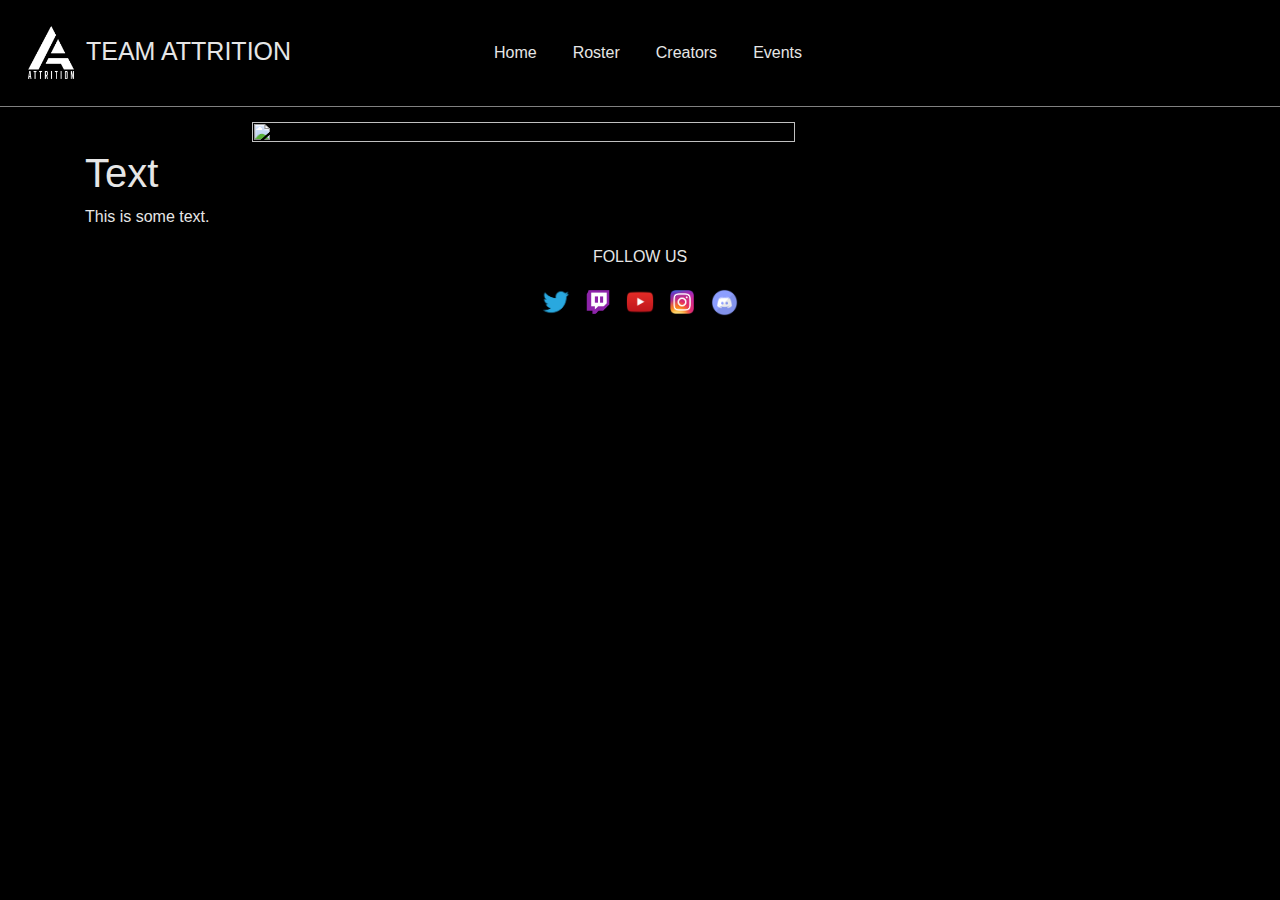
==== teamattritioncreators.html @ 1c455524 "Add files via upload" ====
<!DOCTYPE html>
<html lang="en">
<!-- 
-->
	<head>
		<meta charset="utf-8">
		<meta name="viewport" content="width=device-width, initial-scale=1">
		<link rel="stylesheet" href="https://maxcdn.bootstrapcdn.com/bootstrap/4.3.1/css/bootstrap.min.css">
		<link rel="stylesheet" type="text/css" href="teamAttritionCustom.css">
		<script src="https://ajax.googleapis.com/ajax/libs/jquery/3.4.1/jquery.min.js"></script>
		<script src="https://cdnjs.cloudflare.com/ajax/libs/popper.js/1.14.7/umd/popper.min.js"></script>
		<script src="https://maxcdn.bootstrapcdn.com/bootstrap/4.3.1/js/bootstrap.min.js"></script>
	</head>

	<body>
		<nav class="navbar navbar-expand-sm">
			<span class="navbar-brand w-100">
		    	<a class="navbar-brand" href="file:///Users/JamesFyfe/Desktop/HTML%20projects/teamattritionhome.html"><img src="attritionimgs/attritionlogo.png" alt="Team Attrition logo" width="70" height="70">TEAM ATTRITION</a>
		    </span>
		    <div class="navbar-collapse collapse w-100 justify-content-center">
			  <ul class="navbar-nav mx-auto">
			    <li class="nav-item">
			      <a class="nav-link" href="file:///Users/JamesFyfe/Desktop/HTML%20projects/teamattritionhome.html">Home</a>
			    </li>
			    <li class="nav-item">
			      <a class="nav-link" href="file:///Users/JamesFyfe/Desktop/HTML%20projects/teamattritionroster.html">Roster</a>
			    </li>
			    <li class="nav-item active">
			      <a class="nav-link" href="#">Creators</a>
			    </li>
			    <li class="nav-item">
			      <a class="nav-link" href="file:///Users/JamesFyfe/Desktop/HTML%20projects/teamattritionevents.html">Events</a>
			    </li>
			  </ul>
		    </div>
		    <div class="w-100"><!--spacer--></div>
		</nav>

		<div class="container">
			<span class="center"><img class="centerImage" src="attritionimgs/streamer.jpg"></span>
  			<h1>Text</h1>
  			<p>This is some text.</p>

			<span class="socialMediaList">
				<p>FOLLOW US</p>
				<span class="socialMediaImgContainer"><a href="https://twitter.com/TeamAttrition"><img src="attritionimgs/twitterlogo.png" alt="Twitter logo" width="30" height="30"></a></span>
				<span class="socialMediaImgContainer"><a href="https://www.twitch.tv/team_attrition" src=""><img src="attritionimgs/twitchlogo.png" alt="Twitch logo" width="30" height="30"></a></span>
				<span class="socialMediaImgContainer"><a href="https://www.youtube.com/channel/UC26XC75dTmGaqcDf33Kpzbw" src=""><img src="attritionimgs/youtubelogo.png" alt="Youtube logo" width="28" height="30"></a></span>
				<span class="socialMediaImgContainer"><a href="https://www.instagram.com/teamattrition/" src=""><img src="attritionimgs/instagramlogo.png" alt="Instagram logo" width="24" height="24"></a></span>
				<span class="socialMediaImgContainer"><a href="https://discord.gg/" src=""><img src="attritionimgs/discordlogo.png" alt="Discord logo" width="27" height="27"></a></span>
			<span>
		</div>
	</body>

	<script type="text/javascript">
		
	</script>
</html>
---- teamAttritionCustom.css ----
body {
	padding-bottom: 15px;
}

.navbar {
  	border-bottom: 1px solid grey;
}

.navbar a {
  	color: #e6e6e6;
}

.nav-item a {
	margin: 0 10px 0 10px;
}

.navbar-brand {
	font-size: 25px;
}

/*.center {
	text-align: center;
	display: block
	margin-left: auto;
	margin-right: auto;
}
*/

.center img {
	display:block;
	height: 70%;
	width: 70%;
	margin-left: auto;
	margin-right: auto;
}

.container {
	margin-top: 15px;
	/*border: 1px solid #73AD21;*/
}



/*.navbar {
	border: 1px solid #73AD21;
}

.navbar-nav {
	border: 1px solid #73AD21;
}*/

html, body {
	background-color: black;
	color: #e6e6e6;
}

.socialMediaList {
	display:block;
	width: 20%;
	margin-left: auto;
	margin-right: auto;
	text-align: center;
	/*border: 1px solid #73AD21;*/
	font-size: 20;
}
.socialMediaImgContainer  {
	display: inline-block;
	width: 15%;
	text-align: center;
	margin: 1%;
	/*border: 1px solid #73AD21;*/
}
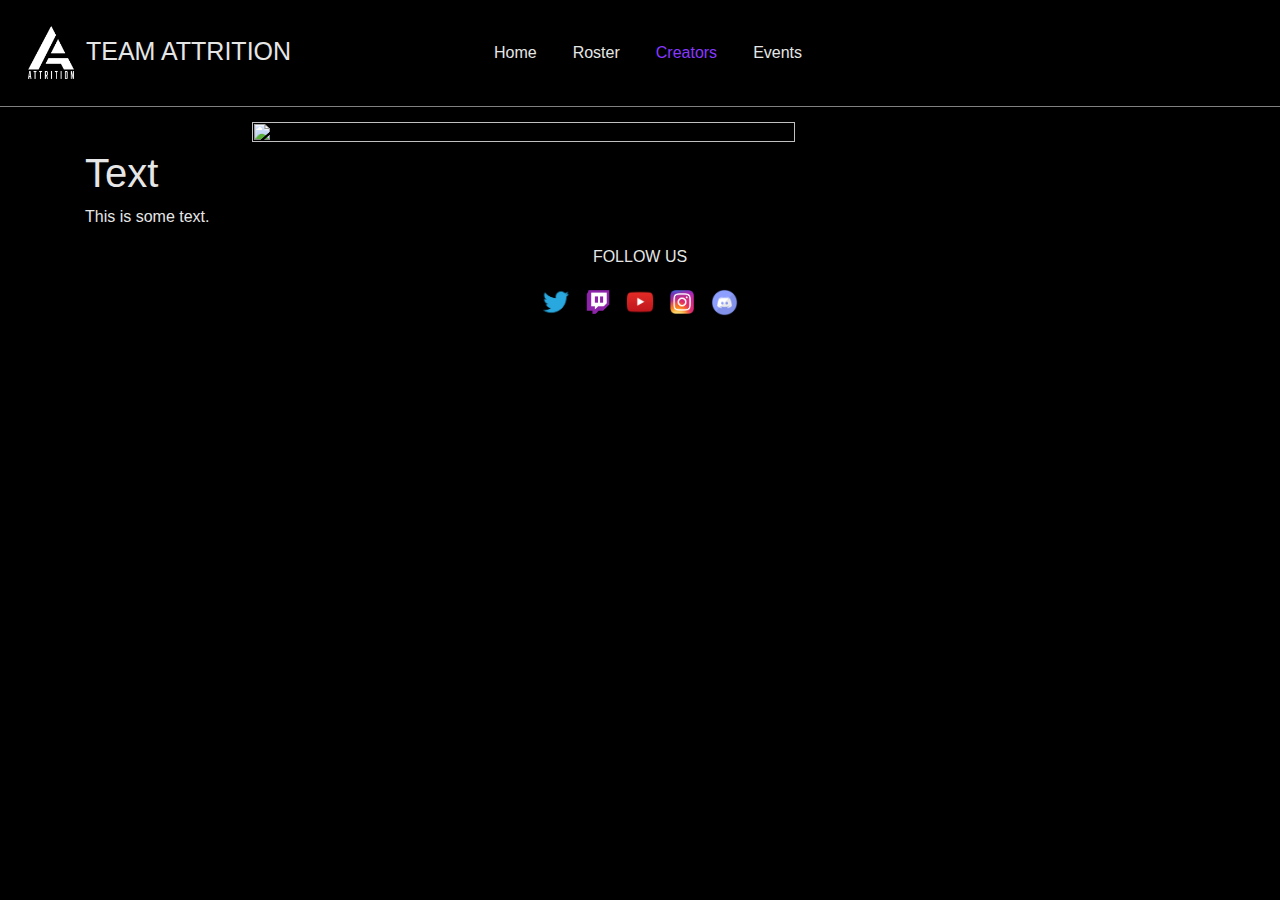
==== commit 7a99a603: "Update teamattritioncreators.html" ====
--- a/teamattritioncreators.html
+++ b/teamattritioncreators.html
@@ -15,21 +15,21 @@
 	<body>
 		<nav class="navbar navbar-expand-sm">
 			<span class="navbar-brand w-100">
-		    	<a class="navbar-brand" href="file:///Users/JamesFyfe/Desktop/HTML%20projects/teamattritionhome.html"><img src="attritionimgs/attritionlogo.png" alt="Team Attrition logo" width="70" height="70">TEAM ATTRITION</a>
+		    	<a class="navbar-brand" href="index.html"><img src="attritionimgs/attritionlogo.png" alt="Team Attrition logo" width="70" height="70">TEAM ATTRITION</a>
 		    </span>
 		    <div class="navbar-collapse collapse w-100 justify-content-center">
 			  <ul class="navbar-nav mx-auto">
 			    <li class="nav-item">
-			      <a class="nav-link" href="file:///Users/JamesFyfe/Desktop/HTML%20projects/teamattritionhome.html">Home</a>
+			      <a class="nav-link" href="index.html">Home</a>
 			    </li>
 			    <li class="nav-item">
-			      <a class="nav-link" href="file:///Users/JamesFyfe/Desktop/HTML%20projects/teamattritionroster.html">Roster</a>
+			      <a class="nav-link" href="teamattritionroster.html">Roster</a>
 			    </li>
 			    <li class="nav-item active">
 			      <a class="nav-link" href="#">Creators</a>
 			    </li>
 			    <li class="nav-item">
-			      <a class="nav-link" href="file:///Users/JamesFyfe/Desktop/HTML%20projects/teamattritionevents.html">Events</a>
+			      <a class="nav-link" href="teamattritionevents.html">Events</a>
 			    </li>
 			  </ul>
 		    </div>
@@ -55,4 +55,4 @@
 	<script type="text/javascript">
 		
 	</script>
-</html>+</html>
--- a/teamAttritionCustom.css
+++ b/teamAttritionCustom.css
@@ -49,6 +49,10 @@
 	border: 1px solid #73AD21;
 }*/
 
+.active a {
+	color: #8838ff;
+}
+
 html, body {
 	background-color: black;
 	color: #e6e6e6;
@@ -70,3 +74,4 @@
 	margin: 1%;
 	/*border: 1px solid #73AD21;*/
 }
+
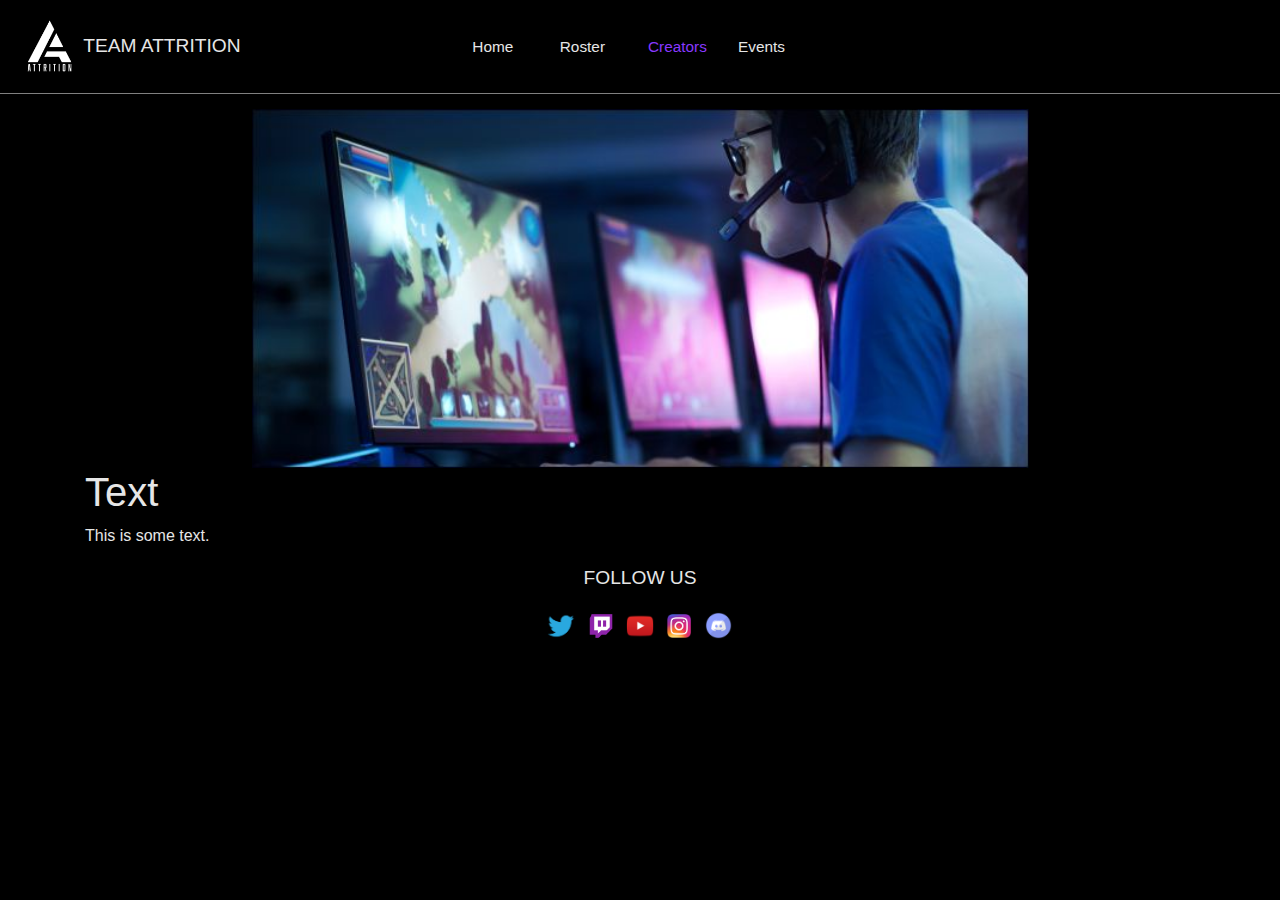
==== commit 8df6dbc0: "Update teamattritioncreators.html" ====
--- a/teamattritioncreators.html
+++ b/teamattritioncreators.html
@@ -14,10 +14,10 @@
 
 	<body>
 		<nav class="navbar navbar-expand-sm">
-			<span class="navbar-brand w-100">
+			<span class="w-100">
 		    	<a class="navbar-brand" href="index.html"><img src="attritionimgs/attritionlogo.png" alt="Team Attrition logo" width="70" height="70">TEAM ATTRITION</a>
 		    </span>
-		    <div class="navbar-collapse collapse w-100 justify-content-center">
+		    <div class="navbar-collapse w-100">
 			  <ul class="navbar-nav mx-auto">
 			    <li class="nav-item">
 			      <a class="nav-link" href="index.html">Home</a>
--- a/teamAttritionCustom.css
+++ b/teamAttritionCustom.css
@@ -4,27 +4,43 @@
 
 .navbar {
   	border-bottom: 1px solid grey;
+  	font-size: 1.2vw;
 }
 
 .navbar a {
   	color: #e6e6e6;
+  	text-align: center;
+  	/*border: 1px solid blue;*/
+}
+
+
+.navbar-nav {
+	width: 30vw;
+	/*border: 1px solid purple;*/
+}
+
+
+.navbar-brand {
+	font-size: 1.5vw;
+	/*border: 1px solid orange;*/
+}
+
+.navbar-brand img {
+	width: 3.5em;
+	height: 3.5em;
+}
+
+
+.nav-item {
+	margin: 0 1vw 0 1vw;
 }
 
 .nav-item a {
-	margin: 0 10px 0 10px;
+	/*border: 1px solid blue;*/
+	font-size: 100%;
+	width: 5vw;
 }
 
-.navbar-brand {
-	font-size: 25px;
-}
-
-/*.center {
-	text-align: center;
-	display: block
-	margin-left: auto;
-	margin-right: auto;
-}
-*/
 
 .center img {
 	display:block;
@@ -40,15 +56,6 @@
 }
 
 
-
-/*.navbar {
-	border: 1px solid #73AD21;
-}
-
-.navbar-nav {
-	border: 1px solid #73AD21;
-}*/
-
 .active a {
 	color: #8838ff;
 }
@@ -60,12 +67,12 @@
 
 .socialMediaList {
 	display:block;
-	width: 20%;
+	width: 200px;
 	margin-left: auto;
 	margin-right: auto;
 	text-align: center;
 	/*border: 1px solid #73AD21;*/
-	font-size: 20;
+	font-size: 1.2em;
 }
 .socialMediaImgContainer  {
 	display: inline-block;
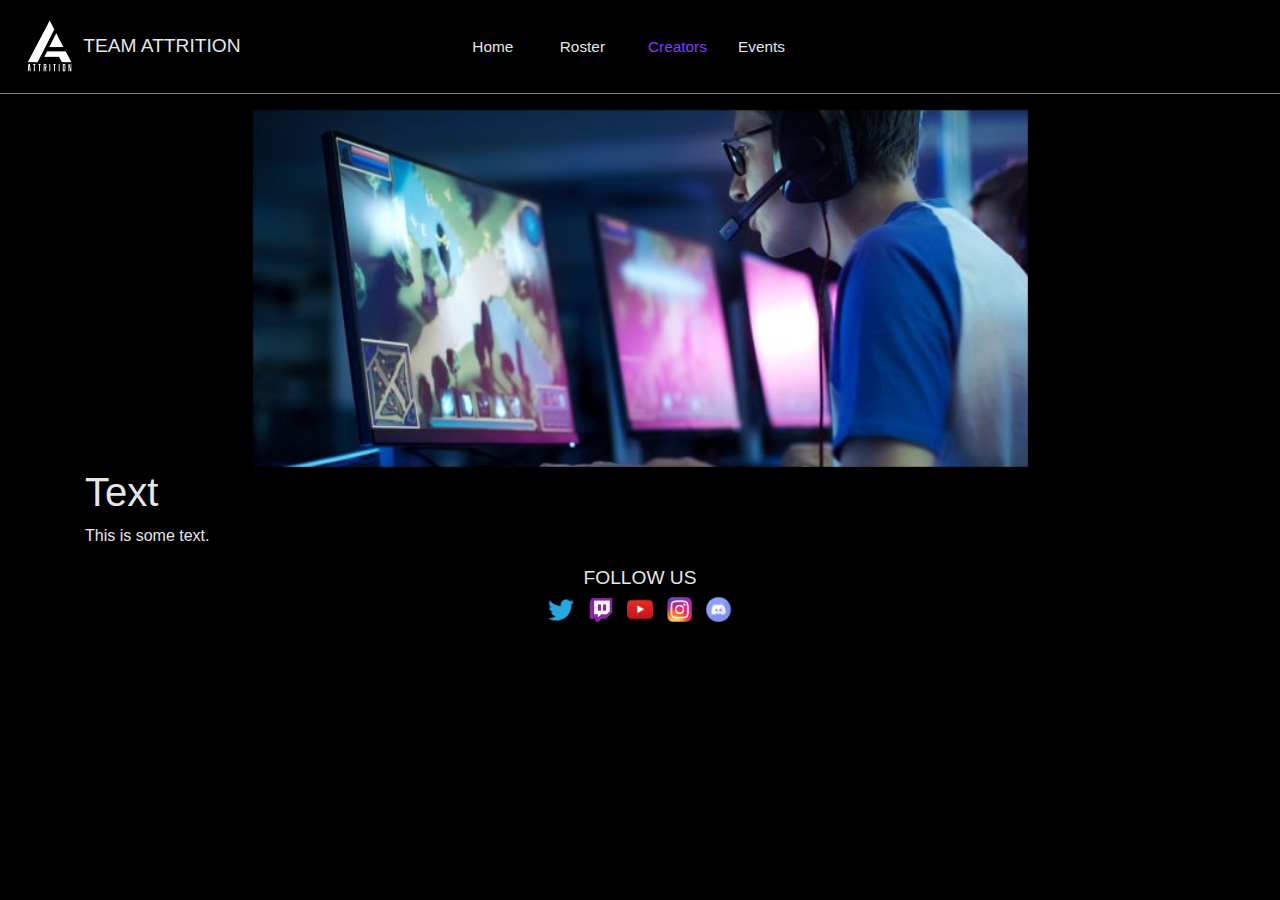
==== commit 3c13ed0f: "Update teamattritioncreators.html" ====
--- a/teamattritioncreators.html
+++ b/teamattritioncreators.html
@@ -42,12 +42,12 @@
   			<p>This is some text.</p>
 
 			<span class="socialMediaList">
-				<p>FOLLOW US</p>
-				<span class="socialMediaImgContainer"><a href="https://twitter.com/TeamAttrition"><img src="attritionimgs/twitterlogo.png" alt="Twitter logo" width="30" height="30"></a></span>
-				<span class="socialMediaImgContainer"><a href="https://www.twitch.tv/team_attrition" src=""><img src="attritionimgs/twitchlogo.png" alt="Twitch logo" width="30" height="30"></a></span>
-				<span class="socialMediaImgContainer"><a href="https://www.youtube.com/channel/UC26XC75dTmGaqcDf33Kpzbw" src=""><img src="attritionimgs/youtubelogo.png" alt="Youtube logo" width="28" height="30"></a></span>
-				<span class="socialMediaImgContainer"><a href="https://www.instagram.com/teamattrition/" src=""><img src="attritionimgs/instagramlogo.png" alt="Instagram logo" width="24" height="24"></a></span>
-				<span class="socialMediaImgContainer"><a href="https://discord.gg/" src=""><img src="attritionimgs/discordlogo.png" alt="Discord logo" width="27" height="27"></a></span>
+				FOLLOW US <br>
+				<span class="socialMediaImgContainer"><a href="https://twitter.com/TeamAttrition"><img src="attritionimgs/twitterlogo.png" alt="Twitter logo" width="100%" height="100%"></a></span>
+				<span class="socialMediaImgContainer"><a href="https://www.twitch.tv/team_attrition" src=""><img src="attritionimgs/twitchlogo.png" alt="Twitch logo" width="100%" height="100%"></a></span>
+				<span class="socialMediaImgContainer"><a href="https://www.youtube.com/channel/UC26XC75dTmGaqcDf33Kpzbw" src=""><img src="attritionimgs/youtubelogo.png" alt="Youtube logo" width="95%" height="95%"></a></span>
+				<span class="socialMediaImgContainer"><a href="https://www.instagram.com/teamattrition/" src=""><img src="attritionimgs/instagramlogo.png" alt="Instagram logo" width="85%" height="85%"></a></span>
+				<span class="socialMediaImgContainer"><a href="https://discord.gg/" src=""><img src="attritionimgs/discordlogo.png" alt="Discord logo" width="92%" height="92%"></a></span>
 			<span>
 		</div>
 	</body>
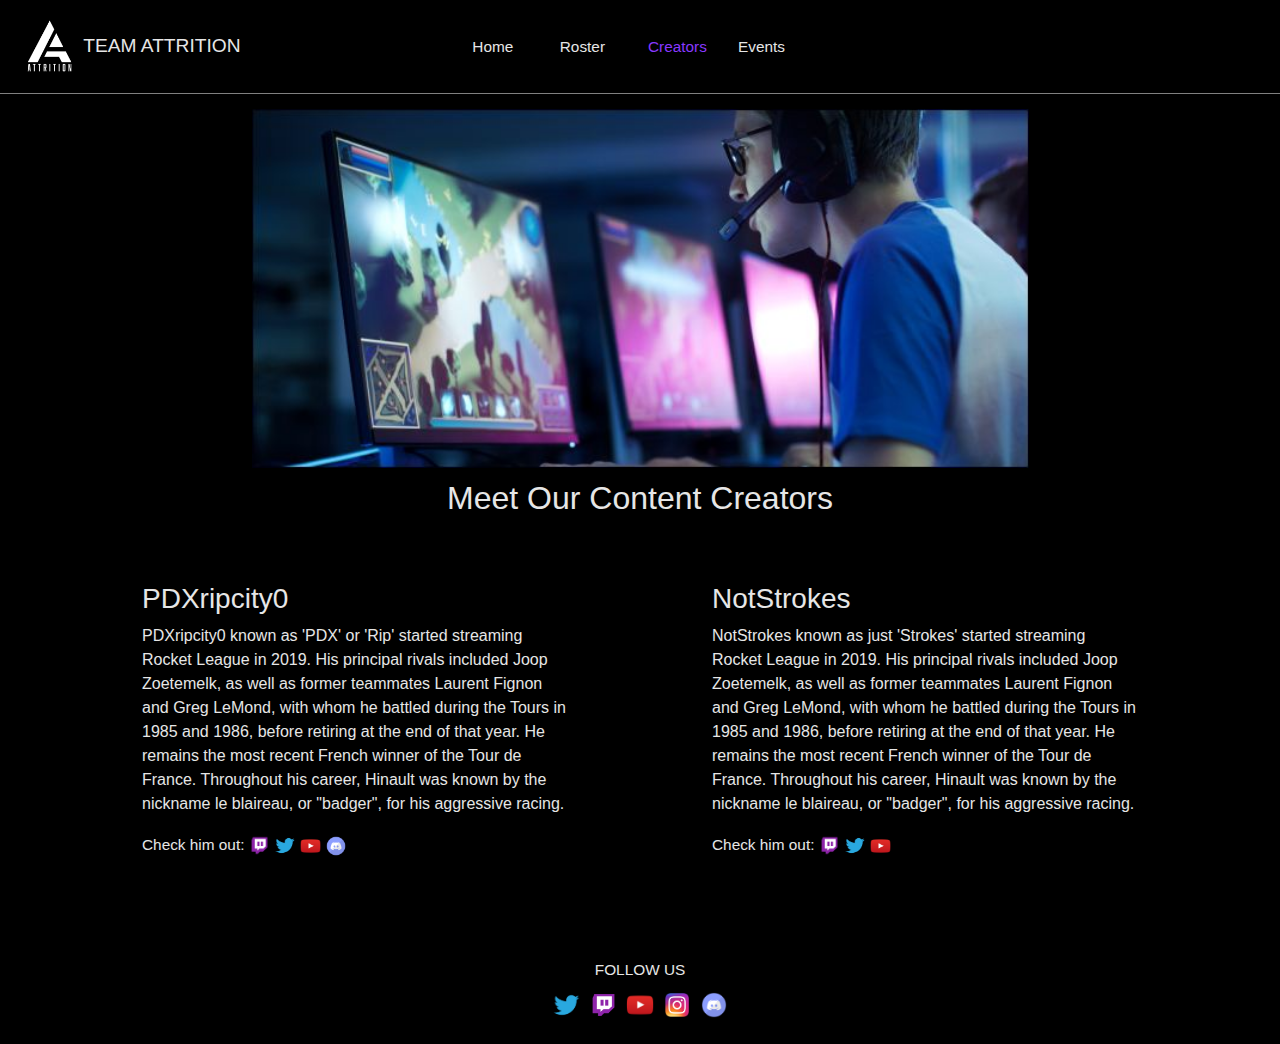
==== commit 47c756ff: "Update teamattritioncreators.html" ====
--- a/teamattritioncreators.html
+++ b/teamattritioncreators.html
@@ -15,21 +15,21 @@
 	<body>
 		<nav class="navbar navbar-expand-sm">
 			<span class="w-100">
-		    	<a class="navbar-brand" href="index.html"><img src="attritionimgs/attritionlogo.png" alt="Team Attrition logo" width="70" height="70">TEAM ATTRITION</a>
+		    	<a class="navbar-brand" href="file:///Users/JamesFyfe/Desktop/HTML%20projects/teamattritionhome.html"><img src="attritionimgs/attritionlogo.png" alt="Team Attrition logo">TEAM ATTRITION</a>
 		    </span>
 		    <div class="navbar-collapse w-100">
 			  <ul class="navbar-nav mx-auto">
 			    <li class="nav-item">
-			      <a class="nav-link" href="index.html">Home</a>
+			      <a class="nav-link" href="file:///Users/JamesFyfe/Desktop/HTML%20projects/teamattritionhome.html">Home</a>
 			    </li>
 			    <li class="nav-item">
-			      <a class="nav-link" href="teamattritionroster.html">Roster</a>
+			      <a class="nav-link" href="file:///Users/JamesFyfe/Desktop/HTML%20projects/teamattritionroster.html">Roster</a>
 			    </li>
 			    <li class="nav-item active">
 			      <a class="nav-link" href="#">Creators</a>
 			    </li>
 			    <li class="nav-item">
-			      <a class="nav-link" href="teamattritionevents.html">Events</a>
+			      <a class="nav-link" href="file:///Users/JamesFyfe/Desktop/HTML%20projects/teamattritionevents.html">Events</a>
 			    </li>
 			  </ul>
 		    </div>
@@ -38,17 +38,41 @@
 
 		<div class="container">
 			<span class="center"><img class="centerImage" src="attritionimgs/streamer.jpg"></span>
-  			<h1>Text</h1>
-  			<p>This is some text.</p>
 
-			<span class="socialMediaList">
+			<div class="pageHeader"><h2>Meet Our Content Creators</h2></div>
+
+  			<div class="row">
+    			<div class="col">
+    				<h3>PDXripcity0</h3>
+  					<p>PDXripcity0 known as 'PDX' or 'Rip' started streaming Rocket League in 2019. His principal rivals included Joop Zoetemelk, as well as former teammates Laurent Fignon and Greg LeMond, with whom he battled during the Tours in 1985 and 1986, before retiring at the end of that year. He remains the most recent French winner of the Tour de France. Throughout his career, Hinault was known by the nickname le blaireau, or "badger", for his aggressive racing.</p>
+  					<div class="creatorLinks">
+  						Check him out:
+  						<span class="creatorLinksImgContainer"><a href="https://www.twitch.tv/team_attrition" src=""><img src="attritionimgs/twitchlogo.png" alt="Twitch logo" width="100%" height="100%"></a></span>
+  						<span class="creatorLinksImgContainer"><a href="https://twitter.com/TeamAttrition"><img src="attritionimgs/twitterlogo.png" alt="Twitter logo" width="100%" height="100%"></a></span>
+  						<span class="creatorLinksImgContainer"><a href="https://www.youtube.com/channel/UC26XC75dTmGaqcDf33Kpzbw" src=""><img src="attritionimgs/youtubelogo.png" alt="Youtube logo" width="95%" height="95%"></a></span>
+  						<span class="creatorLinksImgContainer"><a href="https://discord.gg/" src=""><img src="attritionimgs/discordlogo.png" alt="Discord logo" width="92%" height="92%"></a></span>
+  					</div>
+    			</div>
+    			<div class="col">
+    				<h3>NotStrokes</h3>
+  					<p>NotStrokes known as just 'Strokes' started streaming Rocket League in 2019. His principal rivals included Joop Zoetemelk, as well as former teammates Laurent Fignon and Greg LeMond, with whom he battled during the Tours in 1985 and 1986, before retiring at the end of that year. He remains the most recent French winner of the Tour de France. Throughout his career, Hinault was known by the nickname le blaireau, or "badger", for his aggressive racing.</p>
+  					<div class="creatorLinks">
+  						Check him out:
+  						<span class="creatorLinksImgContainer"><a href="https://www.twitch.tv/team_attrition" src=""><img src="attritionimgs/twitchlogo.png" alt="Twitch logo" width="100%" height="100%"></a></span>
+  						<span class="creatorLinksImgContainer"><a href="https://twitter.com/TeamAttrition"><img src="attritionimgs/twitterlogo.png" alt="Twitter logo" width="100%" height="100%"></a></span>
+  						<span class="creatorLinksImgContainer"><a href="https://www.youtube.com/channel/UC26XC75dTmGaqcDf33Kpzbw" src=""><img src="attritionimgs/youtubelogo.png" alt="Youtube logo" width="95%" height="95%"></a></span>
+  					</div>
+    			</div>
+  			</div>
+
+			<div class="socialMediaList">
 				FOLLOW US <br>
 				<span class="socialMediaImgContainer"><a href="https://twitter.com/TeamAttrition"><img src="attritionimgs/twitterlogo.png" alt="Twitter logo" width="100%" height="100%"></a></span>
 				<span class="socialMediaImgContainer"><a href="https://www.twitch.tv/team_attrition" src=""><img src="attritionimgs/twitchlogo.png" alt="Twitch logo" width="100%" height="100%"></a></span>
 				<span class="socialMediaImgContainer"><a href="https://www.youtube.com/channel/UC26XC75dTmGaqcDf33Kpzbw" src=""><img src="attritionimgs/youtubelogo.png" alt="Youtube logo" width="95%" height="95%"></a></span>
 				<span class="socialMediaImgContainer"><a href="https://www.instagram.com/teamattrition/" src=""><img src="attritionimgs/instagramlogo.png" alt="Instagram logo" width="85%" height="85%"></a></span>
 				<span class="socialMediaImgContainer"><a href="https://discord.gg/" src=""><img src="attritionimgs/discordlogo.png" alt="Discord logo" width="92%" height="92%"></a></span>
-			<span>
+			<div>
 		</div>
 	</body>
 
--- a/teamAttritionCustom.css
+++ b/teamAttritionCustom.css
@@ -46,8 +46,9 @@
 	display:block;
 	height: 70%;
 	width: 70%;
-	margin-left: auto;
-	margin-right: auto;
+	margin: 1% auto 1% auto;
+	/*margin-left: auto;
+	margin-right: auto;*/
 }
 
 .container {
@@ -66,19 +67,51 @@
 }
 
 .socialMediaList {
-	display:block;
-	width: 200px;
+	position: relative;
+	/*bottom: -100px;*/
+	
+	width: 15vw;
 	margin-left: auto;
 	margin-right: auto;
 	text-align: center;
+	margin-top: 4%;
 	/*border: 1px solid #73AD21;*/
-	font-size: 1.2em;
+	font-size: 1.2vw;
 }
-.socialMediaImgContainer  {
+.socialMediaImgContainer {
 	display: inline-block;
 	width: 15%;
 	text-align: center;
-	margin: 1%;
+	margin: 5% 1% 5% 1%;
 	/*border: 1px solid #73AD21;*/
 }
 
+.col {
+	margin: 5%;
+	/*border: 1px solid #73AD21;*/
+}
+
+.pageHeader {
+	text-align: center;
+}
+
+.creatorProfile {
+	margin: 8%;
+	border: 1px solid #73AD21;
+}
+
+.creatorLinks {
+	margin-left: auto;
+	margin-right: auto;
+	margin-top: 4%;
+	/*border: 1px solid #73AD21;*/
+	font-size: 1.2vw;
+}
+
+.creatorLinksImgContainer {
+	display: inline-block;
+	width: 5%;
+	text-align: center;
+	/*margin: 1% 1% 1% 1%;*/
+	/*border: 1px solid #73AD21;*/
+}
